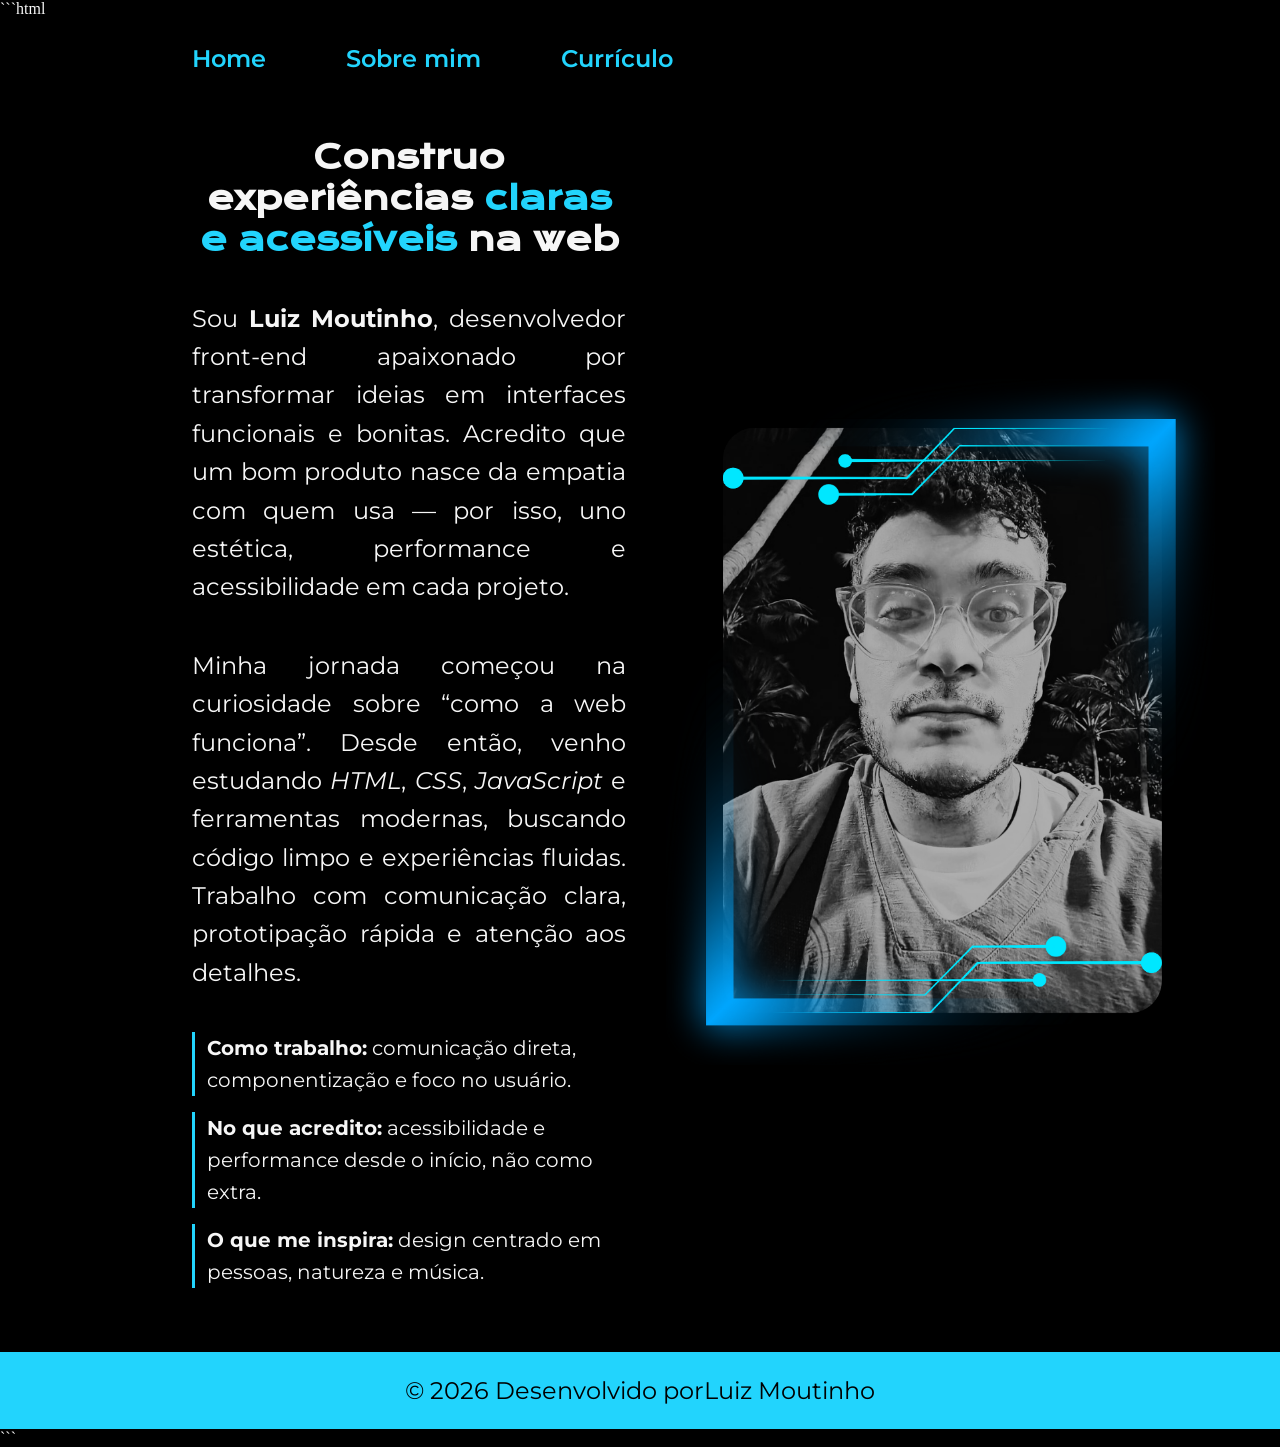
==== about.html @ b2b8eed4 "Add files via upload" ====
```html
<!doctype html>
<html lang="pt-BR">
<head>
  <meta charset="utf-8" />
  <meta name="viewport" content="width=device-width, initial-scale=1" />
  <title>Sobre mim</title>
<link rel="stylesheet" href="./styles/style.css">
</head>
<body>

  <!-- Cabeçalho -->
  <header class="cabecalho">
    <nav class="cabecalho__menu" aria-label="Navegação principal">
      <a class="cabecalho__menu__link" href="./index.html">Home</a>
      <a class="cabecalho__menu__link" href="./about.html" aria-current="page">Sobre mim</a>
      <a class="cabecalho__menu__link" href="./curriculo.html">Currículo</a>
    </nav>
  </header>

  <!-- Conteúdo principal -->
  <main class="apresentacao">
    <section class="apresentacao__conteudo">
      <h1 class="apresentacao__conteudo__titulo__about">
        Construo experiências <span class="titulo-destaque">claras e acessíveis</span> na web
      </h1>

      <p class="apresentacao__conteudo__texto">
        Sou <strong>Luiz Moutinho</strong>, desenvolvedor front-end apaixonado por transformar ideias em
        interfaces funcionais e bonitas. Acredito que um bom produto nasce da empatia com
        quem usa — por isso, uno estética, performance e acessibilidade em cada projeto.
      </p>

      <p class="apresentacao__conteudo__texto">
        Minha jornada começou na curiosidade sobre “como a web funciona”. Desde então, venho
        estudando <em>HTML</em>, <em>CSS</em>, <em>JavaScript</em> e ferramentas modernas, buscando código
        limpo e experiências fluidas. Trabalho com comunicação clara, prototipação rápida e
        atenção aos detalhes.
      </p>

      <ul class="lista">
        <li><strong>Como trabalho:</strong> comunicação direta, componentização e foco no usuário.</li>
        <li><strong>No que acredito:</strong> acessibilidade e performance desde o início, não como extra.</li>
        <li><strong>O que me inspira:</strong> design centrado em pessoas, natureza e música.</li>
      </ul>

      
    </section>

    <img
      class="apresentacao__imagem__about"
      src="./assets/mario.png"
      alt="foto de perfil do Luiz Moutinho sorrindo"
    />
  </main>

  <footer class="rodape">
    © <span id="y"></span> Desenvolvido porLuiz Moutinho
  </footer>

  <script>
    // ano automático no rodapé
    document.getElementById('y').textContent = new Date().getFullYear();
  </script>
</body>
</html>
```
---- styles/style.css ----
@import url('https://fonts.googleapis.com/css2?family=Krona+One&family=Montserrat:wght@400;600&display=swap');

*{
    margin: 0;
    padding: 0;
    box-sizing: border-box; /* move para o global */
}

:root{
    --preto: #000000;
    --branco: #F6F6F6;
    --ciano: #22D4FD;
    --cinza-escuro: #272727;
    --fonte-titulo: 'Krona One', sans-serif;
    --fonte-texto: 'Montserrat', sans-serif;
    --largura-conteudo: 615px; /* mantém o seu padrão */
}

body{
    background-color: var(--preto);
    color: var(--branco);
}

/* utilidades */
.titulo-destaque{ color: var(--ciano); }

/* layout principal – reaproveitado */
.apresentacao{
    padding: 5% 5% 5% 15%;
    display: flex;
    align-items: center;
    justify-content: space-between;
    gap: 40px;
}

.apresentacao__conteudo{
    width: var(--largura-conteudo);
    max-width: 100%;
    display: flex;
    flex-direction: column;
    gap: 40px;
}

.apresentacao__conteudo__titulo{
    font-size: 36px;
    font-family: var(--fonte-titulo);
    text-align: center;
    hyphens:calc(100% - 1ch);
}

.apresentacao__conteudo__texto{
    font-size: 24px;
    font-family: var(--fonte-texto);
    text-align: justify;
    text-align-last: start;
    hyphens: auto;
    line-height: 1.6;
}

/* links botões */
.apresentacao__links{
    display: flex;
    flex-direction: column;
    align-items: center;
    gap: 32px;
}

.apresentacao__links__subtitulo{
    font-family: var(--fonte-titulo);
    font-weight: 400;
    font-size: 24px;
}

.apresentacao__links__link{
    display: flex;
    justify-content:center;
    gap: 16px;
    border: 2px solid var(--ciano);
    width: 378px;
    max-width: 100%;
    text-align: center;
    border-radius: 8px;
    font-size: 24px;
    font-weight: 600;
    padding: 21.5px 0;
    text-decoration: none;
    color: var(--branco);
    font-family: var(--fonte-texto);
    transition: background-color .2s ease;
    vertical-align: middle;
    line-height: 1.6;
    
}

.apresentacao__links__link:hover{
    background-color: var(--cinza-escuro);
}

/* rodapé */
.rodape{
    text-align: center;
    padding: 24px;
    font-family: var(--fonte-texto);
    font-size: 24px;
    font-weight: 400;
    color: var(--preto);
    background-color: var(--ciano);
}

/* cabeçalho */
.cabecalho{
    padding: 2% 15% 0 15%;
    display: flex;
    background-color: var(--preto);
}

.cabecalho__menu{
    display: flex;
    gap: 80px;
}

.cabecalho__menu__link{
    font-family: var(--fonte-texto);
    font-size: 24px;
    font-weight: 600;
    color: var(--ciano);
    text-decoration: none;
}

.cabecalho__menu__link:hover{
    text-decoration:none;
}
.cabecalho__menu__link{
  position: relative;
  display: inline-block;
}

.cabecalho__menu__link::after{
  content: "";
  position: absolute;
  left: 0;
  bottom: -4px;                 /* distância da linha ao texto */
  height: 2px;                  /* espessura da linha */
  width: 100%;
  background: #22D4FD;          /* cor da sua paleta */
  transform: scaleX(0);
  transform-origin: left center;/* cresce da esquerda para a direita */
  transition: transform .25s ease;
}

.cabecalho__menu__link:hover::after,
.cabecalho__menu__link:focus-visible::after{
  transform: scaleX(1);
}



/* imagem lateral – reaproveitável */
.imagem__mario{
    width: 600px;
    max-width: auto;
    height: auto;
    
    
}

/* componentes extras p/ “Sobre” e “Currículo” */
.lista{
    display: grid;
    gap: 16px;
    list-style: none;
    padding-left: 0;
}

.lista li{
    font-family: var(--fonte-texto);
    font-size: 20px;
    line-height: 1.6;
    border-left: 3px solid var(--ciano);
    padding-left: 12px;
}

.cartao{
    border: 2px solid rgba(34,212,253,.25);
    border-radius: 8px;
    padding: 20px;
    display: grid;
    gap: 8px;
}

.cartao h3{
    font-family: var(--fonte-titulo);
    font-size: 22px;
}

.cartao .meta{
    font-family: var(--fonte-texto);
    font-size: 16px;
    opacity: .8;
}

/* responsividade */
@media (max-width: 1024px){
    .apresentacao{
        padding: 8% 8%;
    }
}

@media (max-width: 860px){
    .apresentacao{
        flex-direction: column;
        align-items: flex-start;
    }
    .cabecalho{
        padding: 4% 8% 0 8%;
    }
    .cabecalho__menu{
        gap: 32px;
        flex-wrap: wrap;
    }
}
/* foto sobre mim */
.apresentacao__imagem__about{
    width: 550px;
    max-width: 100%;
    height: auto;
    border-radius: 8px;
    border: 0px solid rgba(34,212,253,.25);
    margin-top: 20px;
    padding-right: 0px;
}
.paragrafo__destaque{
    color: var(--ciano);
    font-weight: 600;
}
.apresentacao__conteudo__titulo__about{
    font-size: 32px;
    font-family: var(--fonte-titulo);
    text-align: center;
    hyphens:calc(100% - 1ch);
}
/* curriculo */
.titulo-destaque__curriculo{
    color: var(--ciano);
    font-weight: 600;
    text-decoration: none;
}
.titulo-destaque__curriculo:hover{
    text-decoration: underline;
}
.imagem__whatsapp{
    width: 50px;
    height: auto;
    margin-bottom: -4px;
}
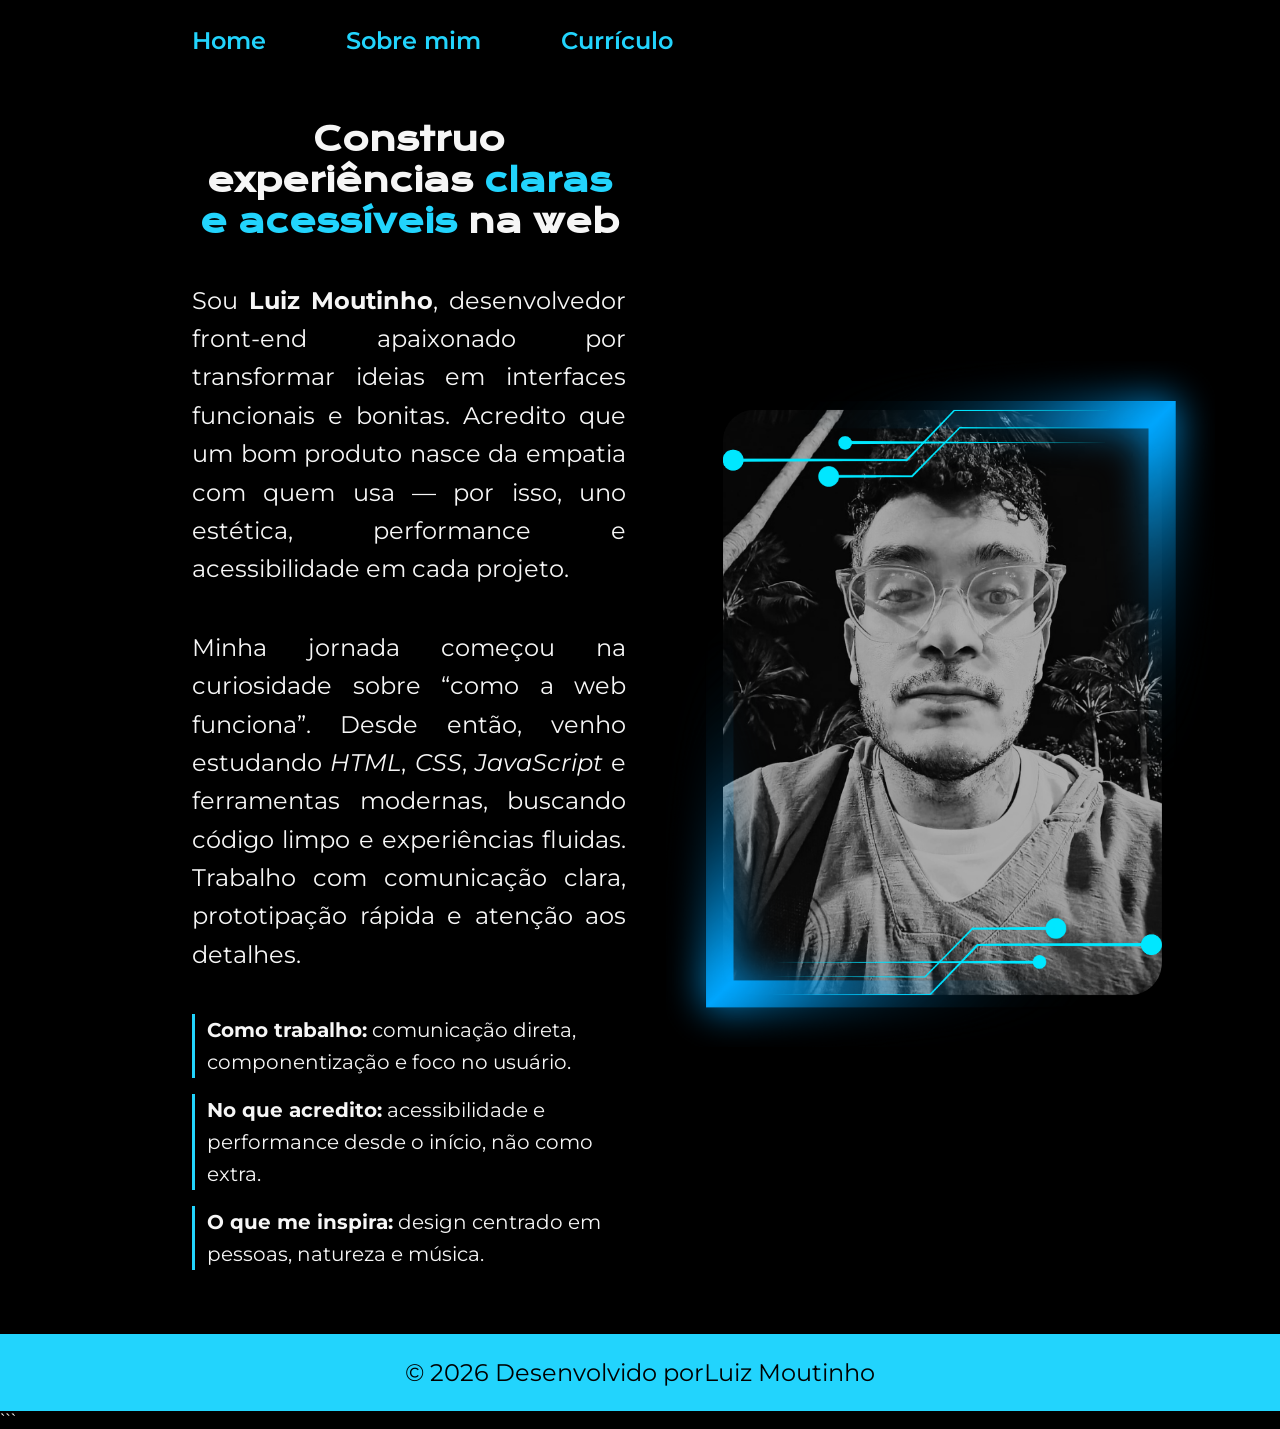
==== commit 76acae39: "Update about.html retirei o erro "``html" que aparecia no canto superior esquerdo." ====
--- a/about.html
+++ b/about.html
@@ -1,4 +1,3 @@
-```html
 <!doctype html>
 <html lang="pt-BR">
 <head>
@@ -65,3 +64,4 @@
 </body>
 </html>
 ```
+
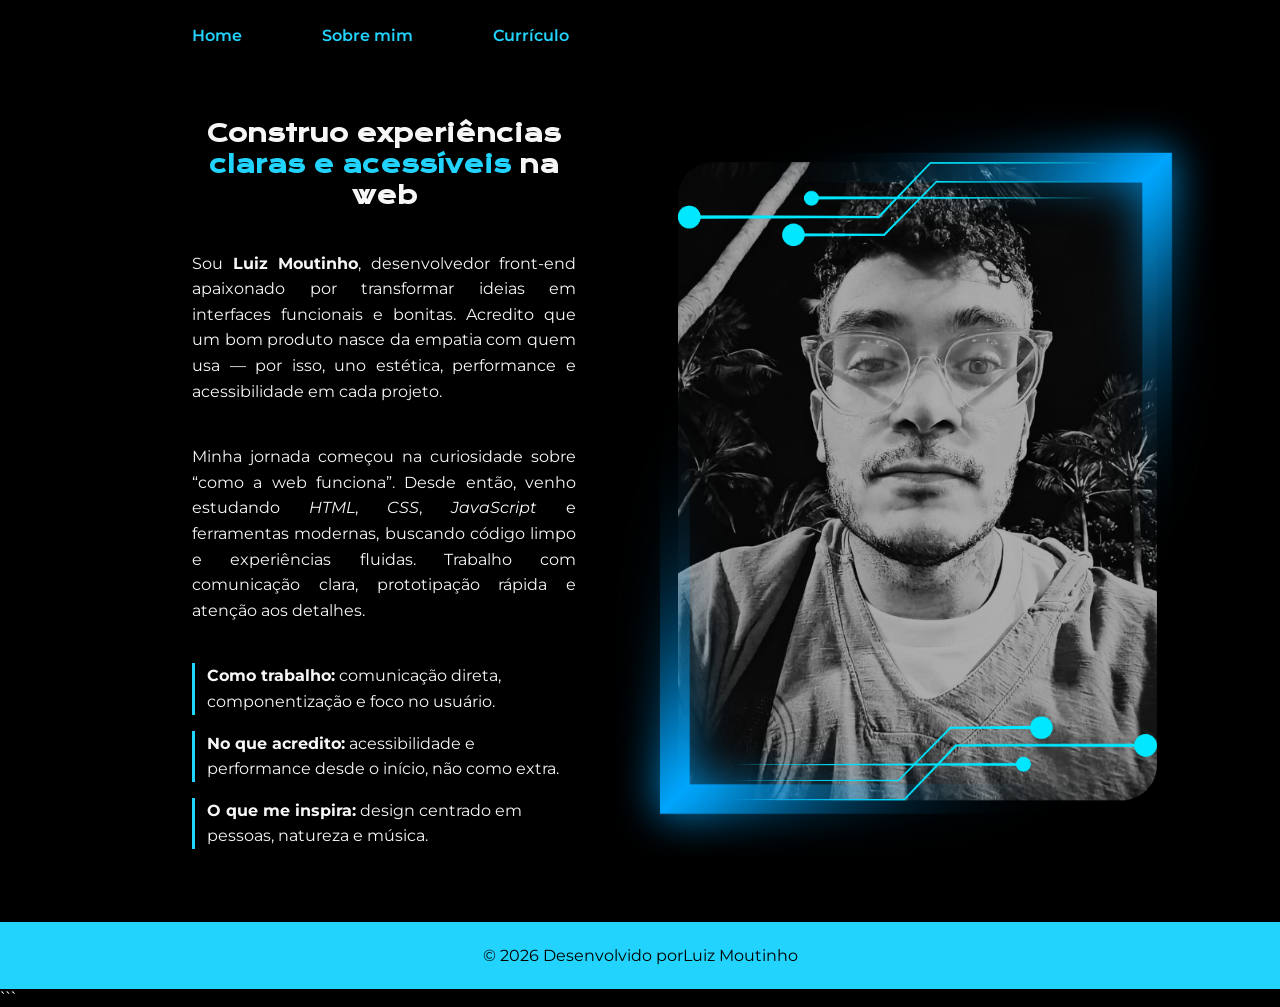
==== commit ee55f4cb: "Update about.html responsividade" ====
--- a/about.html
+++ b/about.html
@@ -20,7 +20,7 @@
   <!-- Conteúdo principal -->
   <main class="apresentacao">
     <section class="apresentacao__conteudo">
-      <h1 class="apresentacao__conteudo__titulo__about">
+      <h1 class="apresentacao__conteudo__titulo">
         Construo experiências <span class="titulo-destaque">claras e acessíveis</span> na web
       </h1>
 
@@ -47,7 +47,7 @@
     </section>
 
     <img
-      class="apresentacao__imagem__about"
+      class="imagem__mario"
       src="./assets/mario.png"
       alt="foto de perfil do Luiz Moutinho sorrindo"
     />
--- a/styles/style.css
+++ b/styles/style.css
@@ -42,14 +42,14 @@
 }
 
 .apresentacao__conteudo__titulo{
-    font-size: 36px;
+    font-size: 2,25rem;
     font-family: var(--fonte-titulo);
     text-align: center;
     hyphens:calc(100% - 1ch);
 }
 
 .apresentacao__conteudo__texto{
-    font-size: 24px;
+    font-size: 1,5rem;
     font-family: var(--fonte-texto);
     text-align: justify;
     text-align-last: start;
@@ -68,7 +68,7 @@
 .apresentacao__links__subtitulo{
     font-family: var(--fonte-titulo);
     font-weight: 400;
-    font-size: 24px;
+    font-size: 1,5rem;
 }
 
 .apresentacao__links__link{
@@ -80,7 +80,7 @@
     max-width: 100%;
     text-align: center;
     border-radius: 8px;
-    font-size: 24px;
+    font-size: 1,5rem;
     font-weight: 600;
     padding: 21.5px 0;
     text-decoration: none;
@@ -101,7 +101,7 @@
     text-align: center;
     padding: 24px;
     font-family: var(--fonte-texto);
-    font-size: 24px;
+    font-size: 1,5rem;
     font-weight: 400;
     color: var(--preto);
     background-color: var(--ciano);
@@ -121,7 +121,7 @@
 
 .cabecalho__menu__link{
     font-family: var(--fonte-texto);
-    font-size: 24px;
+    font-size: 1,5rem;
     font-weight: 600;
     color: var(--ciano);
     text-decoration: none;
@@ -174,7 +174,7 @@
 
 .lista li{
     font-family: var(--fonte-texto);
-    font-size: 20px;
+    font-size: 1,25rem;
     line-height: 1.6;
     border-left: 3px solid var(--ciano);
     padding-left: 12px;
@@ -190,12 +190,12 @@
 
 .cartao h3{
     font-family: var(--fonte-titulo);
-    font-size: 22px;
+    font-size: 1,375rem;
 }
 
 .cartao .meta{
     font-family: var(--fonte-texto);
-    font-size: 16px;
+    font-size: 1rem;
     opacity: .8;
 }
 
@@ -234,7 +234,7 @@
     font-weight: 600;
 }
 .apresentacao__conteudo__titulo__about{
-    font-size: 32px;
+    font-size: 2rem;
     font-family: var(--fonte-titulo);
     text-align: center;
     hyphens:calc(100% - 1ch);
